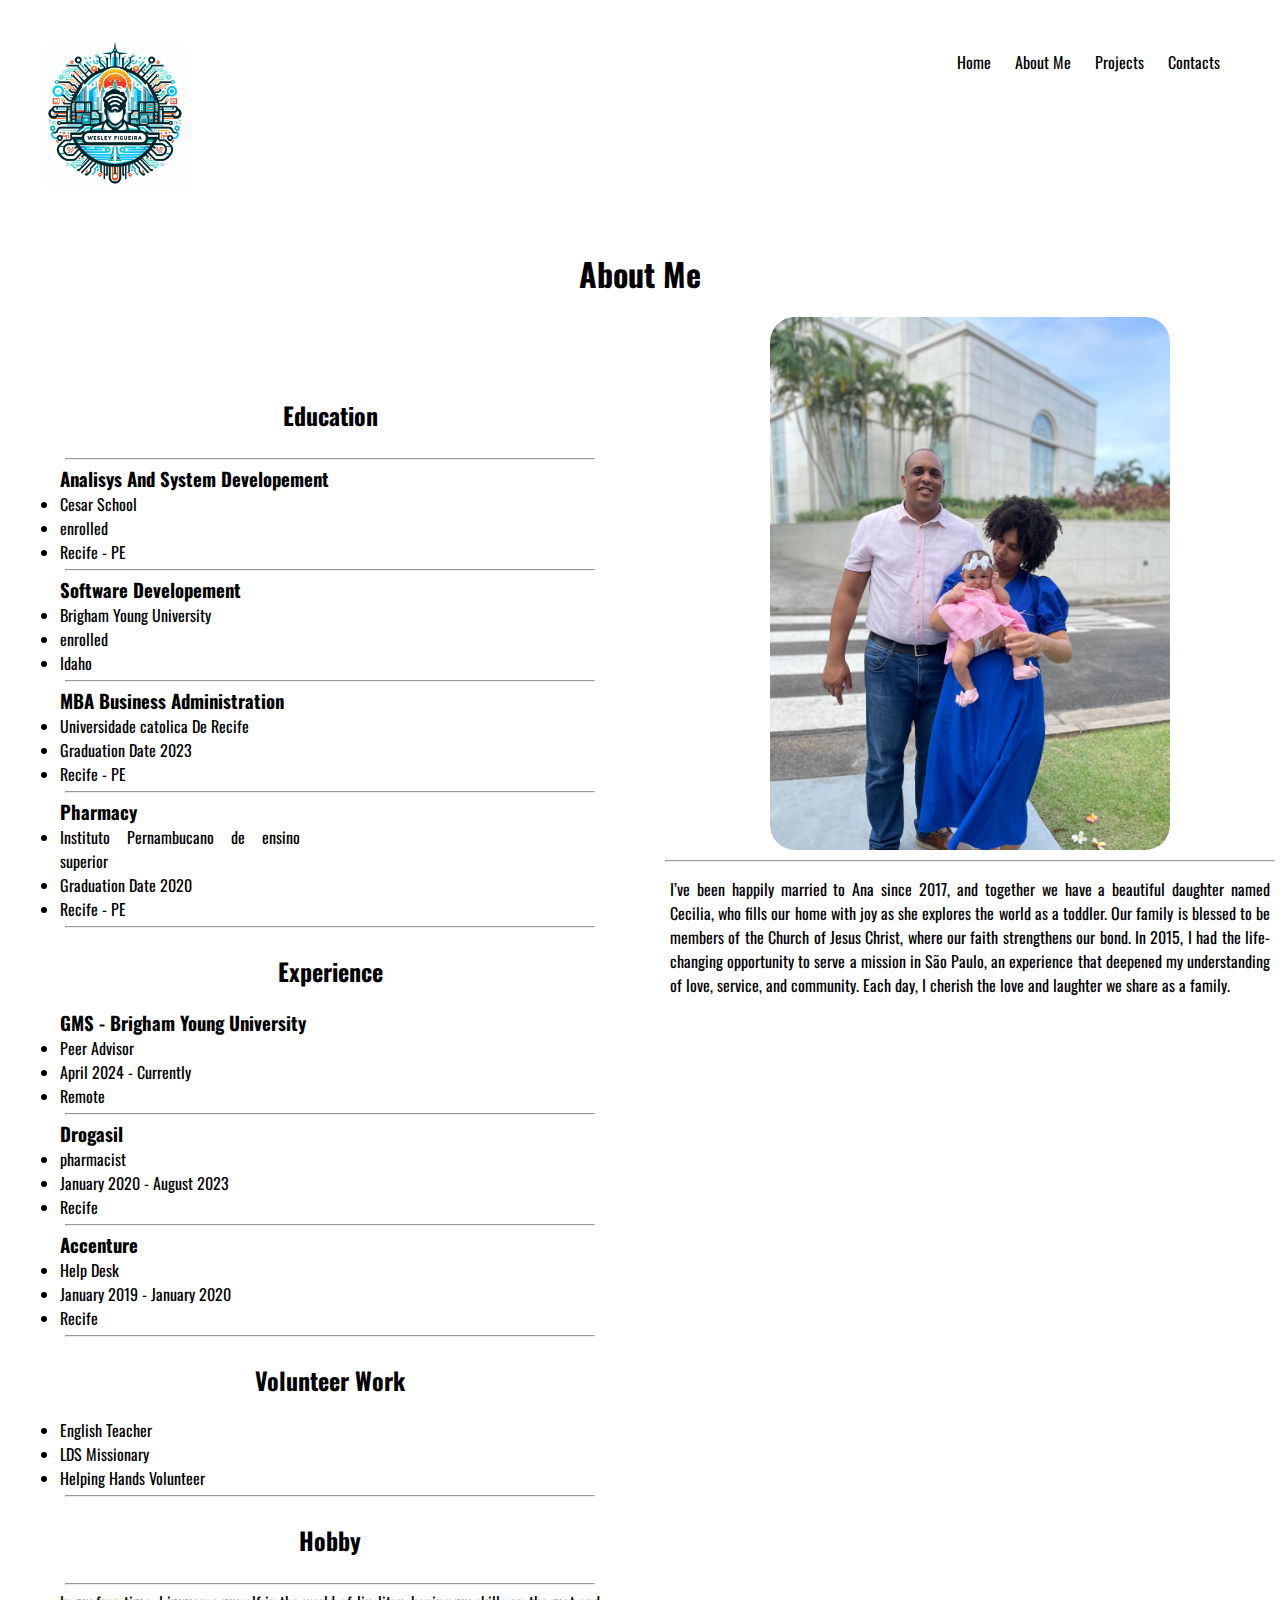
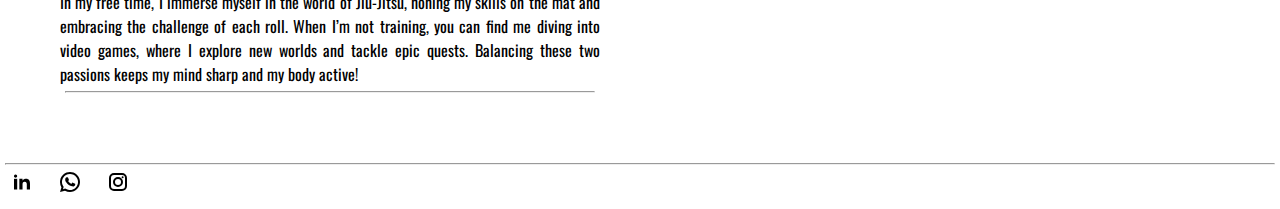
==== aboutMe.html @ fd87571a "teste 2" ====
<!DOCTYPE html>
<html lang="en">
<head>
    <meta charset="UTF-8">
    <meta name="viewport" content="width=device-width, initial-scale=1.0">
    <title>About Me</title>
    <link rel="stylesheet" href="/styles/style.css">
</head>
<body>
    <header>
        <img src="/imagens/_21beb6a9-3f43-4597-949b-756f443ad6ef.jpeg" width="150px">
        <nav>
            <a href="/index.html">Home</a>
            <a href="/Pages/aboutMe.html">About Me</a>
            <a href="">Projects</a>
            <a href="">Contacts</a>
        </nav>
    </header>
    <main class="mainBaoutMe" >
        
            <h1>About Me</h1>

            <section class="ABoutMe">
                
                <section class="information">
                    <h2>Education</h2>
                    <article>
                        <hr>
                        <ul><h3>Analisys And System Developement</h3>
                            <li>Cesar School</li>
                            <li>enrolled</li>
                            <li>Recife - PE </li>
                        </ul>
                        
                        <hr>
                        <ul><h3>Software Developement</h3>
                            <li>Brigham Young University</li>
                            <li>enrolled</li>
                            <li>Idaho </li>
                        </ul>
                        <hr>
                        
                        <ul><h3>MBA Business Administration</h3>
                            <li>Universidade catolica De Recife</li>
                            <li>Graduation Date 2023</li>
                            <li>Recife - PE</li>
                        </ul>
                        <hr>
                        <ul><h3>Pharmacy </h3>
                            <li>Instituto Pernambucano de ensino superior</li>
                            <li>Graduation Date 2020</li>
                            <li>Recife - PE</li>
                        </ul>
                        <hr>
        
                    </article>
                    <article>
                        <h2>Experience</h2>
        
                        <ul><h3>GMS - Brigham Young University </h3>
                            <li>Peer Advisor</li>
                            <li>April 2024 - Currently</li>
                            <li>Remote</li>
                        </ul>
                        <hr>
        
                        <ul><h3>Drogasil </h3>
                            <li>pharmacist</li>
                            <li>January 2020 - August 2023</li>
                            <li>Recife</li>
                        </ul>
                        <hr>
        
                        <ul><h3>Accenture </h3>
                            <li>Help Desk</li>
                            <li>January 2019 - January 2020</li>
                            <li>Recife</li>
                        </ul>
                    </article>
                    <article>
                        <hr>
                        <h2>Volunteer Work</h2>
                        <ul>
                            <li>English Teacher</li>
                            <li>LDS Missionary </li>
                            <li>Helping Hands Volunteer</li>
                        </ul>
                        <hr>
                    </article>
                    <article>
                        
                        <h2>Hobby</h2>
                        <hr>
                        <p class="">
                            In my free time, I immerse myself in the world of Jiu-Jitsu, honing my skills on the mat and embracing the challenge of each roll. When I’m not training, you can find me diving into video games, where I explore new worlds and tackle epic quests. Balancing these two passions keeps my mind sharp and my body active!</p>
                            <hr>
                    </article>
                </section>

                <section>
                    <img class="me" width="400px" src="/imagens/Imagem do WhatsApp de 2024-09-27 à(s) 19.13.49_7dcf0976.jpg" alt="">
                    <hr>

                    <p class="textME">
                        I’ve been happily married to Ana since 2017, and together we have a beautiful daughter named Cecilia, who fills our home with joy as she explores the world as a toddler. Our family is blessed to be members of the Church of Jesus Christ, where our faith strengthens our bond. In 2015, I had the life-changing opportunity to serve a mission in São Paulo, an experience that deepened my understanding of love, service, and community. Each day, I cherish the love and laughter we share as a family.
                    </p>
                </section>

            </section>
       
    </main>




<hr>


    <footer>
        <a href="https://www.linkedin.com/in/wesleyfigueira/" target="_blank">
            <svg class="w-6 h-6 text-gray-800 dark:text-white" aria-hidden="true" xmlns="http://www.w3.org/2000/svg"
                width="24" height="24" fill="currentColor" viewBox="0 0 24 24">
                <path fill-rule="evenodd"
                    d="M12.51 8.796v1.697a3.738 3.738 0 0 1 3.288-1.684c3.455 0 4.202 2.16 4.202 4.97V19.5h-3.2v-5.072c0-1.21-.244-2.766-2.128-2.766-1.827 0-2.139 1.317-2.139 2.676V19.5h-3.19V8.796h3.168ZM7.2 6.106a1.61 1.61 0 0 1-.988 1.483 1.595 1.595 0 0 1-1.743-.348A1.607 1.607 0 0 1 5.6 4.5a1.601 1.601 0 0 1 1.6 1.606Z"
                    clip-rule="evenodd" />
                <path d="M7.2 8.809H4V19.5h3.2V8.809Z" />
            </svg>
        </a>
        <a href="https://wa.me/+5581987747202" target="_blank">
            <svg class="w-6 h-6 text-gray-800 dark:text-white" aria-hidden="true" xmlns="http://www.w3.org/2000/svg"
                width="24" height="24" fill="none" viewBox="0 0 24 24">
                <path fill="currentColor" fill-rule="evenodd"
                    d="M12 4a8 8 0 0 0-6.895 12.06l.569.718-.697 2.359 2.32-.648.379.243A8 8 0 1 0 12 4ZM2 12C2 6.477 6.477 2 12 2s10 4.477 10 10-4.477 10-10 10a9.96 9.96 0 0 1-5.016-1.347l-4.948 1.382 1.426-4.829-.006-.007-.033-.055A9.958 9.958 0 0 1 2 12Z"
                    clip-rule="evenodd" />
                <path fill="currentColor"
                    d="M16.735 13.492c-.038-.018-1.497-.736-1.756-.83a1.008 1.008 0 0 0-.34-.075c-.196 0-.362.098-.49.291-.146.217-.587.732-.723.886-.018.02-.042.045-.057.045-.013 0-.239-.093-.307-.123-1.564-.68-2.751-2.313-2.914-2.589-.023-.04-.024-.057-.024-.057.005-.021.058-.074.085-.101.08-.079.166-.182.249-.283l.117-.14c.121-.14.175-.25.237-.375l.033-.066a.68.68 0 0 0-.02-.64c-.034-.069-.65-1.555-.715-1.711-.158-.377-.366-.552-.655-.552-.027 0 0 0-.112.005-.137.005-.883.104-1.213.311-.35.22-.94.924-.94 2.16 0 1.112.705 2.162 1.008 2.561l.041.06c1.161 1.695 2.608 2.951 4.074 3.537 1.412.564 2.081.63 2.461.63.16 0 .288-.013.4-.024l.072-.007c.488-.043 1.56-.599 1.804-1.276.192-.534.243-1.117.115-1.329-.088-.144-.239-.216-.43-.308Z" />
            </svg>
        </a>
        <a href="https://www.instagram.com/wesleyfigueirasantos/" target="_blank"><svg
                class="w-6 h-6 text-gray-800 dark:text-white" aria-hidden="true" xmlns="http://www.w3.org/2000/svg"
                width="24" height="24" fill="none" viewBox="0 0 24 24">
                <path fill="currentColor" fill-rule="evenodd"
                    d="M3 8a5 5 0 0 1 5-5h8a5 5 0 0 1 5 5v8a5 5 0 0 1-5 5H8a5 5 0 0 1-5-5V8Zm5-3a3 3 0 0 0-3 3v8a3 3 0 0 0 3 3h8a3 3 0 0 0 3-3V8a3 3 0 0 0-3-3H8Zm7.597 2.214a1 1 0 0 1 1-1h.01a1 1 0 1 1 0 2h-.01a1 1 0 0 1-1-1ZM12 9a3 3 0 1 0 0 6 3 3 0 0 0 0-6Zm-5 3a5 5 0 1 1 10 0 5 5 0 0 1-10 0Z"
                    clip-rule="evenodd" />
            </svg>
        </a>



    </footer>
    
</body>
</html>
---- styles/style.css ----
@import url('https://fonts.googleapis.com/css2?family=Oswald:wght@200..700&display=swap');

*{
    margin: 0;
    padding: 0;
    font-family: "oswald",sans-serif;
}

/****************************Cabeçalho***********************************************/


header{
    display: flex;
    justify-content: space-between;
    padding: 20px;
    
}
header img{
    padding: 20px;
}

header img:hover{
    -webkit-transform: scale(1.2);
    transform: scale(1.1);   

}
nav{
    padding: 30px;
}
a{
    padding: 10px;
    color: black;
    text-decoration: none;

}
a:hover{
    color: rgb(13, 236, 225);
    font-weight: bold; 
    
}
/****************************Presentation***********************************************/

.indexPage{
    display: flex;
    justify-content: space-between;
    padding-bottom: 50px;
}
.imgMyself{
    padding-right: 200px;
}
.me{
    border-radius: 25px;
}

.presentation{
    
    width: 500px;
    height: 500px;
    border-radius: 25px;
    text-align: center;
    align-items: center;
    display: block;
    padding-left: 100px;
    

}
h2{
    text-align: center;
    padding: 20px;
}
h1{
    padding: 20px;
}
.presentation{
    text-align: justify;
}
.languages{
    align-items: center;
    text-align: center;
}
.tools{
    padding: 20px;
}
.languages img:hover{

    -webkit-transform: scale(5.2);
    transform: scale(1.5);   
}
.hello{
    padding:15px;
}


/****************************About Me***teste********************************************/

.information{
    width: 600px;
    height: auto;
    padding: 30px;
    margin: 30px;
    text-align: justify;
}


li{
    margin-right: 300px;
}

.mainBaoutMe{
    text-align: center;
}
.ABoutMe{
    display: flex;
    justify-content: space-around;
}
hr{
    margin: 5px;
}
.textME{
    padding: 10px;
    text-align: justify;
    width: 600px;
    height: auto;
}
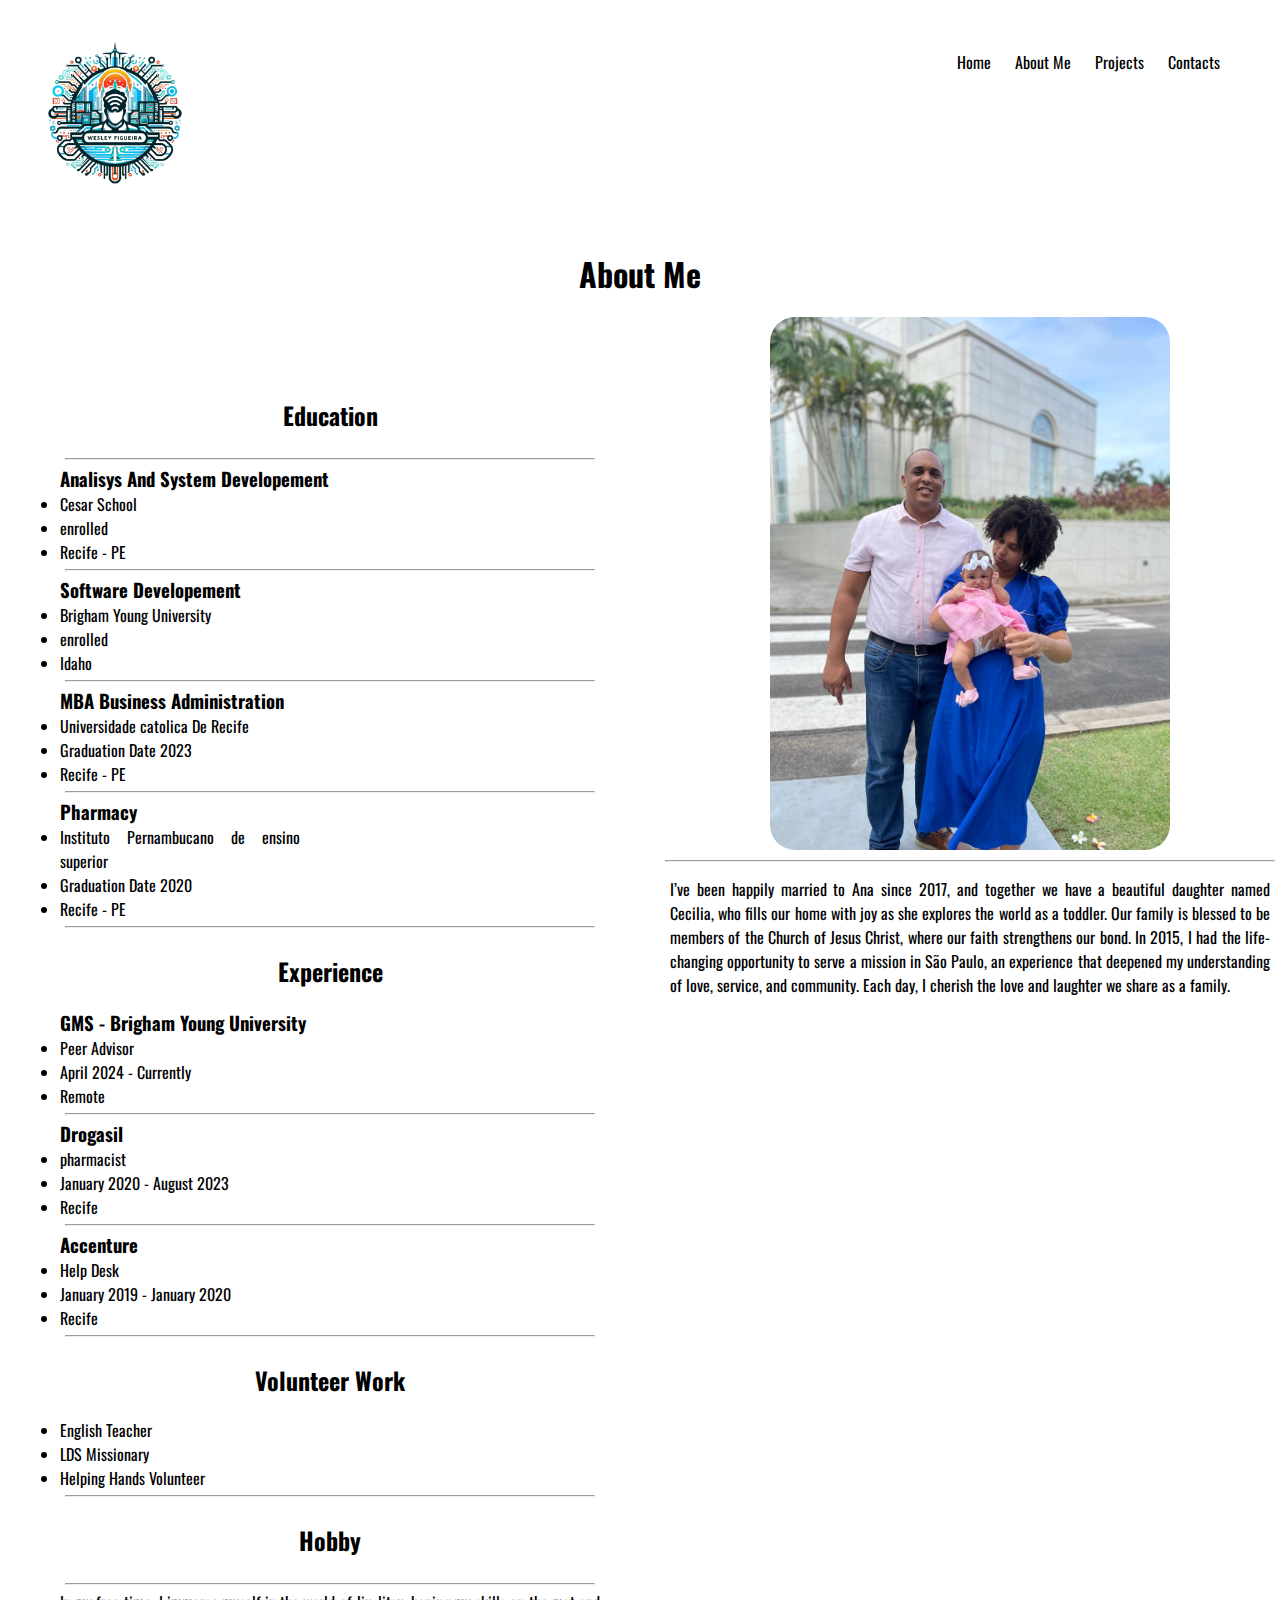
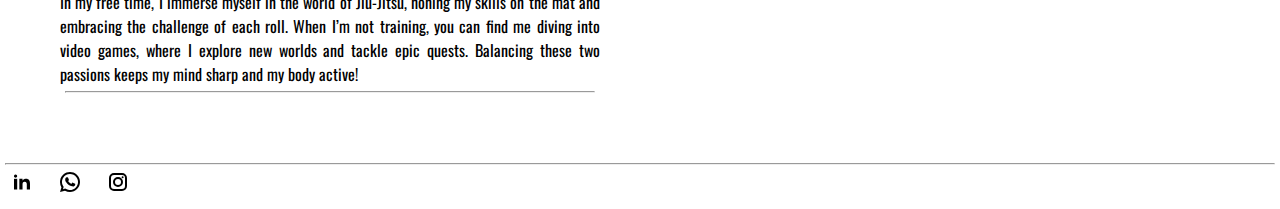
==== commit c9b86766: "conatato e projetos" ====
--- a/aboutMe.html
+++ b/aboutMe.html
@@ -4,16 +4,16 @@
     <meta charset="UTF-8">
     <meta name="viewport" content="width=device-width, initial-scale=1.0">
     <title>About Me</title>
-    <link rel="stylesheet" href="/styles/style.css">
+    <link rel="stylesheet" href="style.css">
 </head>
 <body>
     <header>
-        <img src="/imagens/_21beb6a9-3f43-4597-949b-756f443ad6ef.jpeg" width="150px">
+        <img src="logo.png" width="150px">
         <nav>
-            <a href="/index.html">Home</a>
-            <a href="/Pages/aboutMe.html">About Me</a>
-            <a href="">Projects</a>
-            <a href="">Contacts</a>
+            <a href="index.html">Home</a>
+            <a href="aboutMe.html">About Me</a>
+            <a href="projects.html">Projects</a>
+            <a href="contacts.html">Contacts</a>
         </nav>
     </header>
     <main class="mainBaoutMe" >
@@ -98,7 +98,7 @@
                 </section>
 
                 <section>
-                    <img class="me" width="400px" src="/imagens/Imagem do WhatsApp de 2024-09-27 à(s) 19.13.49_7dcf0976.jpg" alt="">
+                    <img class="me" width="400px" src="family.jpg" alt="">
                     <hr>
 
                     <p class="textME">
--- a/style.css
+++ b/style.css
@@ -0,0 +1,130 @@
+@import url('https://fonts.googleapis.com/css2?family=Oswald:wght@200..700&display=swap');
+
+*{
+    margin: 0;
+    padding: 0;
+    font-family: "oswald",sans-serif;
+}
+
+/****************************Cabeçalho***********************************************/
+
+
+header{
+    display: flex;
+    justify-content: space-between;
+    padding: 20px;
+    
+}
+header img{
+    padding: 20px;
+}
+
+header img:hover{
+    -webkit-transform: scale(1.2);
+    transform: scale(1.1);   
+
+}
+nav{
+    padding: 30px;
+}
+a{
+    padding: 10px;
+    color: black;
+    text-decoration: none;
+
+}
+a:hover{
+    color: rgb(13, 236, 225);
+    font-weight: bold; 
+    
+}
+.me:hover{
+    -webkit-transform: scale(1.2);
+    transform: scale(1.1);  
+}
+/****************************Presentation***********************************************/
+
+.indexPage{
+    display: flex;
+    justify-content: space-between;
+    padding-bottom: 50px;
+}
+.imgMyself{
+    padding-right: 200px;
+}
+.me{
+    border-radius: 25px;
+}
+
+.presentation{
+    
+    width: 500px;
+    height: 500px;
+    border-radius: 25px;
+    text-align: center;
+    align-items: center;
+    display: block;
+    padding-left: 100px;
+    
+
+}
+
+
+h2{
+    text-align: center;
+    padding: 20px;
+}
+h1{
+    padding: 20px;
+}
+.presentation{
+    text-align: justify;
+}
+.languages{
+    align-items: center;
+    text-align: center;
+}
+.tools{
+    padding: 20px;
+}
+.languages img:hover{
+
+    -webkit-transform: scale(5.2);
+    transform: scale(1.5);   
+}
+.hello{
+    padding:15px;
+}
+
+
+/****************************About Me***teste********************************************/
+
+.information{
+    width: 600px;
+    height: auto;
+    padding: 30px;
+    margin: 30px;
+    text-align: justify;
+}
+
+
+li{
+    margin-right: 300px;
+}
+
+.mainBaoutMe{
+    text-align: center;
+}
+.ABoutMe{
+    display: flex;
+    justify-content: space-around;
+}
+hr{
+    margin: 5px;
+}
+.textME{
+    padding: 10px;
+    text-align: justify;
+    width: 600px;
+    height: auto;
+}